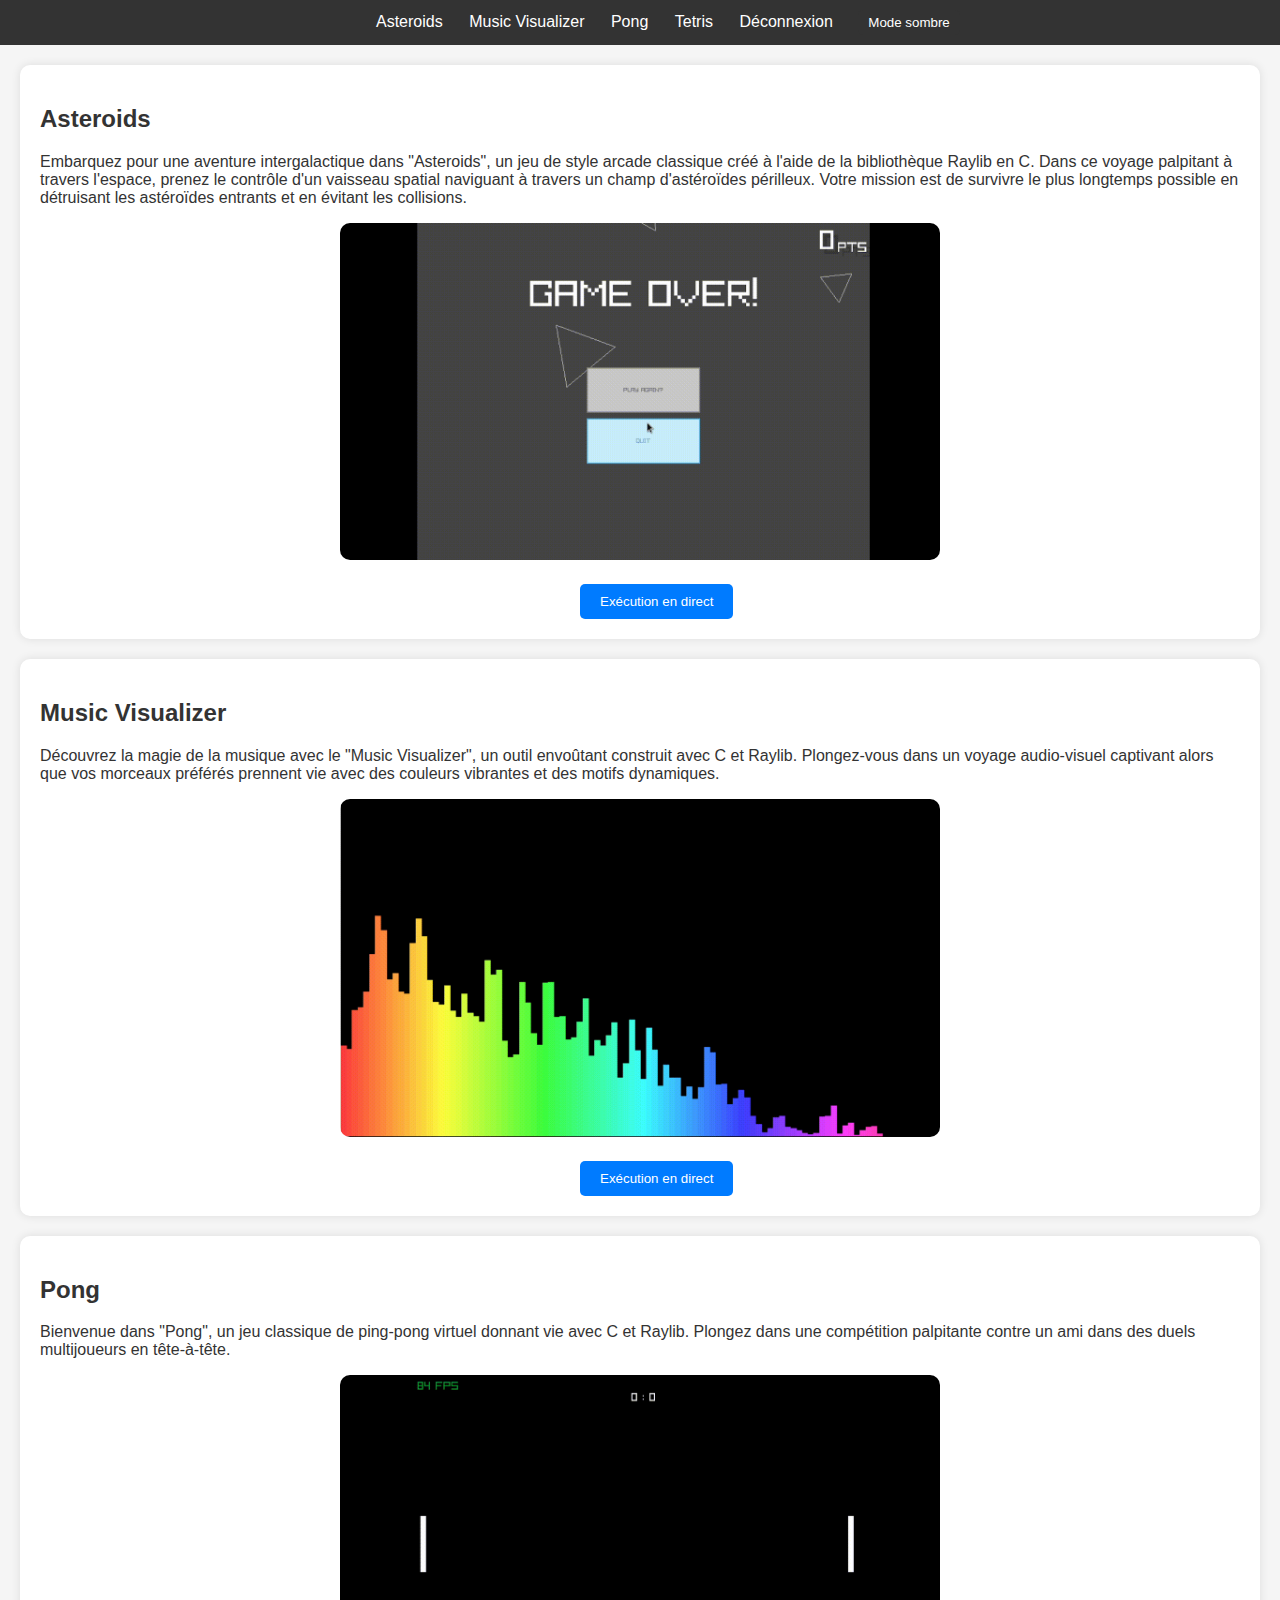
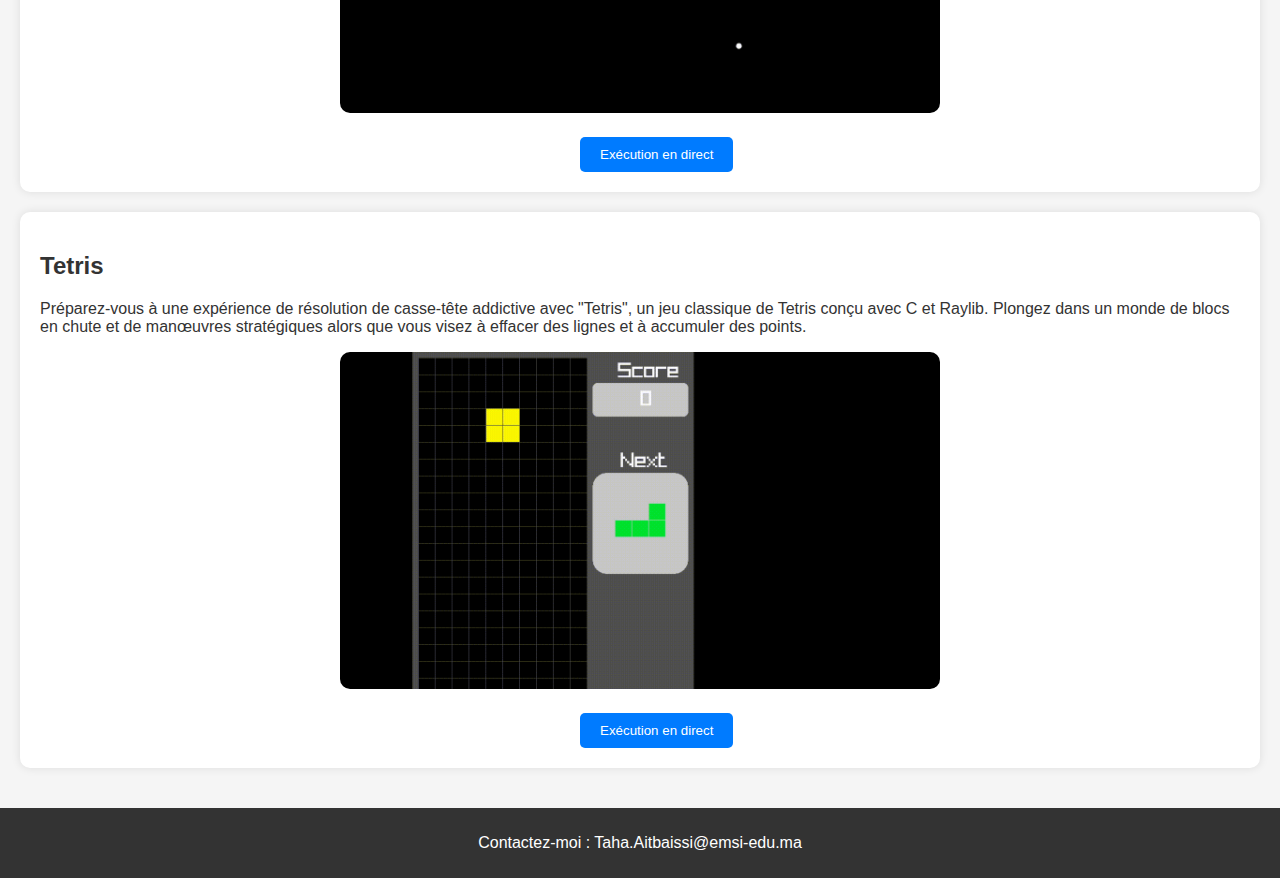
==== index.html @ 4866e535 "initial commit" ====
<!DOCTYPE html>
<html lang="fr">
<head>
    <meta charset="UTF-8">
    <meta name="viewport" content="width=device-width, initial-scale=1.0">
    <title>Mon Portfolio</title>
    <link rel="stylesheet" href="style.css">
</head>
<body>
    <header>
        <nav>
            <ul>
                <li><a href="#asteroids">Asteroids</a></li>
                <li><a href="#music-visualizer">Music Visualizer</a></li>
                <li><a href="#pong">Pong</a></li>
                <li><a href="#tetris">Tetris</a></li>
                <li><a href="test.html">Déconnexion</a></li>
                <li><button id="dark-mode-toggle">Mode sombre</button></li>
            </ul>
        </nav>
    </header>

    <main>
        <section id="asteroids" class="project">
            <h2>Asteroids</h2>
            <p>Embarquez pour une aventure intergalactique dans "Asteroids", 
                un jeu de style arcade classique créé à l'aide de la bibliothèque Raylib en C. 
                Dans ce voyage palpitant à travers l'espace, 
                prenez le contrôle d'un vaisseau spatial naviguant à travers un champ d'astéroïdes périlleux. 
                Votre mission est de survivre le plus longtemps possible 
                en détruisant les astéroïdes entrants et en évitant les collisions.</p>
            <img src="./media/asteroids.gif" alt="Asteroids Gameplay"><br>
            <button onclick="location.href='./projects/astroids/asteroids.html'">Exécution en direct</button>
        </section>

        <section id="music-visualizer" class="project">
            <h2>Music Visualizer</h2>
            <p>Découvrez la magie de la musique avec le "Music Visualizer", 
                un outil envoûtant construit avec C et Raylib. 
                Plongez-vous dans un voyage audio-visuel captivant alors que vos morceaux préférés 
                prennent vie avec des couleurs vibrantes et des motifs dynamiques.</p>
            <img src="./media/musi.gif" alt="Music Visualizer Showcase"><br>
            <button onclick="location.href='./projects/musi/musi.html'">Exécution en direct</button>
        </section>

        <section id="pong" class="project">
            <h2>Pong</h2>
            <p>Bienvenue dans "Pong", 
                un jeu classique de ping-pong virtuel donnant vie avec C et Raylib. 
                Plongez dans une compétition palpitante contre un ami dans des duels multijoueurs en tête-à-tête.</p>
            <img src="./media/pong.gif" alt="Pong Gameplay"><br>
            <button onclick="location.href='./projects/pong/pong.html'">Exécution en direct</button>
        </section>

        <section id="tetris" class="project">
            <h2>Tetris</h2>
            <p>Préparez-vous à une expérience de résolution de casse-tête addictive avec "Tetris",
                un jeu classique de Tetris conçu avec C et Raylib. 
                Plongez dans un monde de blocs en chute et de manœuvres stratégiques 
                alors que vous visez à effacer des lignes et à accumuler des points.</p>
            <img src="./media/tetris.gif" alt="Tetris Gameplay"><br>
            <button onclick="location.href='./projects/tetris/tetris.html'">Exécution en direct</button>
        </section>
    </main>

    <footer>
        <p>Contactez-moi : Taha.Aitbaissi@emsi-edu.ma</p>
    </footer>

    <button id="scroll-to-top">Top</button>

    <script src="script.js"></script>
</body>
</html>
---- style.css ----
body {
    font-family: Arial, sans-serif;
    background-color: #f5f5f5;
    color: #333;
    margin: 0;
    padding: 0;
    transition: background-color 0.3s, color 0.3s;
}

header{
    background-color: #333;
    color: #fff;
    padding: 10px 20px;
    display: flex;
}

nav ul {
    list-style-type: none;
    margin: 0;
    padding: 0;
    margin-left: 355px;
}

nav ul li {
    display: inline;
    margin-right: 20px;
}

nav ul li a {
    color: #fff;
    text-decoration: none;
    border: 1px solid transparent; /* Add border to buttons */
}

nav ul li a:hover {
    background-color: #555;
    border-color: #fff; /* Change border color on hover */
}


main {
    padding: 20px;
}

section.project {
    background-color: #fff;
    padding: 20px;
    margin-bottom: 20px;
    border-radius: 10px;
    box-shadow: 0 0 10px rgba(0, 0, 0, 0.1);
    transition: background-color 0.3s, color 0.3s;
}

section.project button {   
    background-color: #007bff;
    color: #fff;
    border: none;
    padding: 10px 20px; /* Increased padding for a bigger button */
    border-radius: 5px;
    cursor: pointer;
    transition: background-color 0.3s, color 0.3s;
    margin-top: 20px;
    margin-left: 540px;
}

section.project button:hover {
    background-color: #0056b3;
}

.project img {
    width: 50%;
    border-radius: 10px;
    margin-left: 300px;
    align-items: center;

}

.dark-mode section.project {
    background-color: #444;
    color: #fff;
}

.dark-mode {
    background-color: #222;
    color: #fff;
}

footer {
    background-color: #333;
    color: #fff;
    padding: 10px 0;
    text-align: center;
}

#scroll-to-top {
    position: fixed;
    bottom: 20px;
    right: 20px;
    background-color: #007bff;
    color: #fff;
    border: none;
    border-radius: 50%;
    width: 50px;
    height: 50px;
    font-size: 15px;
    line-height: 50px;
    text-align: center;
    cursor: pointer;
    display: none;
}

#dark-mode-toggle {
    background-color: #333;
    color: #fff;
    border: none;
    padding: 5px 10px;
    border-radius: 5px;
    cursor: pointer;
    transition: background-color 0.3s, color 0.3s;
}

#dark-mode-toggle:hover {
    background-color: #555;
    border-color: #fff;
}
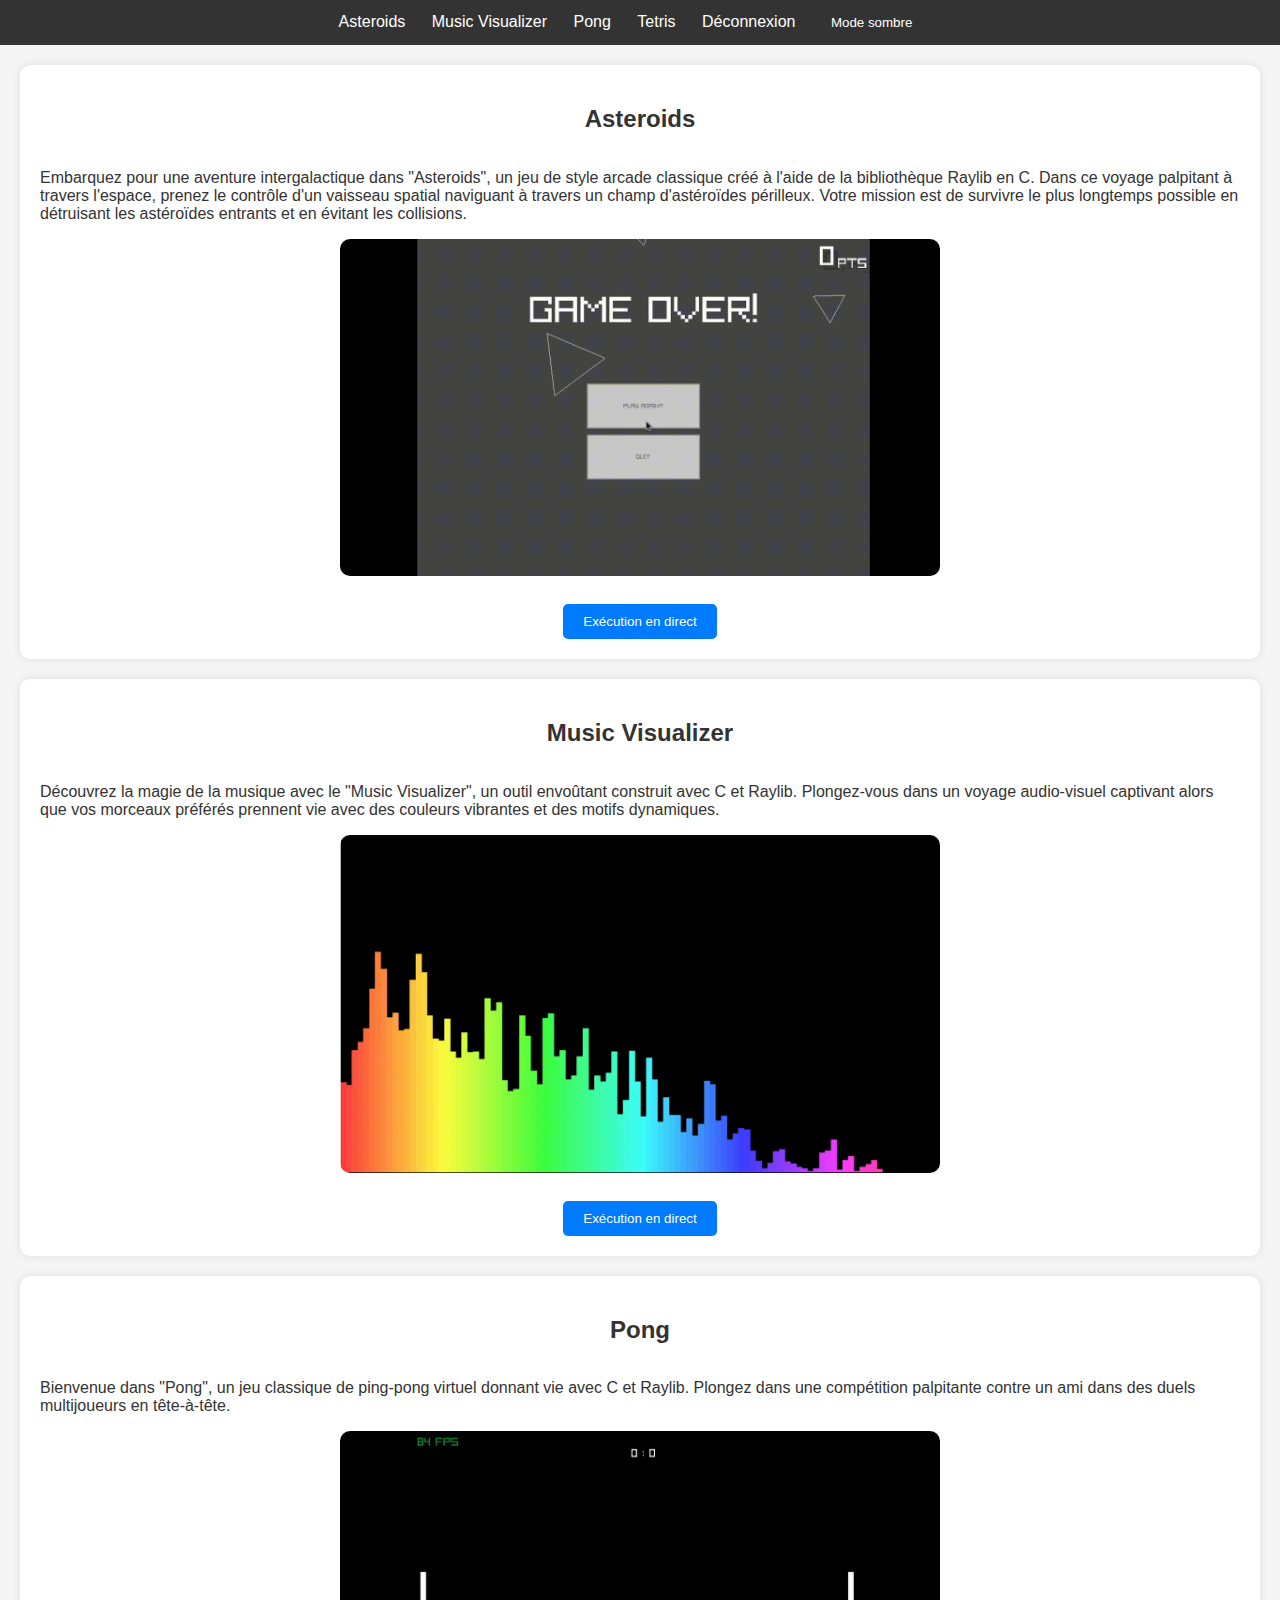
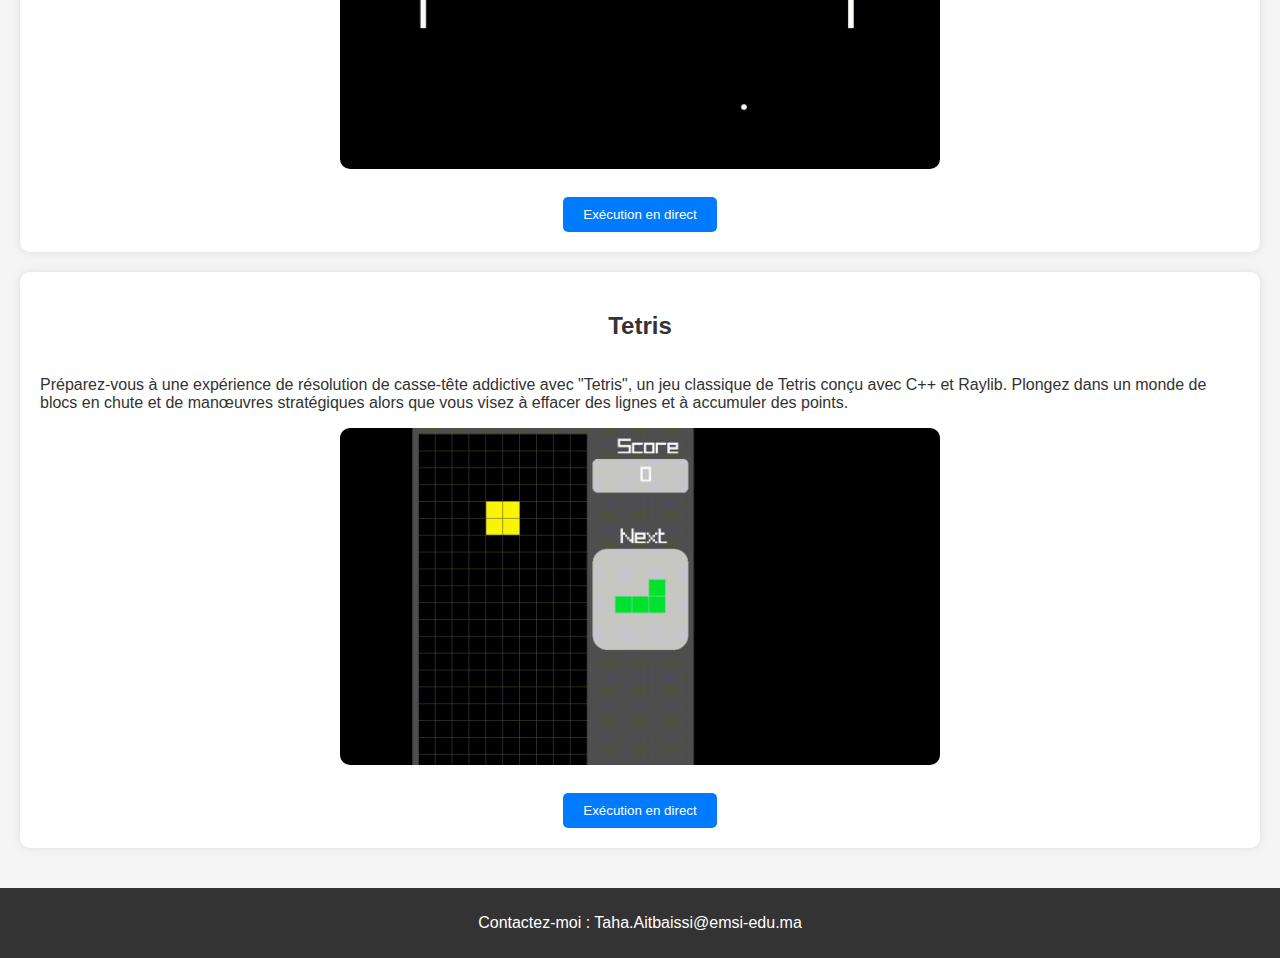
==== commit 4b62f8c4: "fixed layout" ====
--- a/index.html
+++ b/index.html
@@ -55,7 +55,7 @@
         <section id="tetris" class="project">
             <h2>Tetris</h2>
             <p>Préparez-vous à une expérience de résolution de casse-tête addictive avec "Tetris",
-                un jeu classique de Tetris conçu avec C et Raylib. 
+                un jeu classique de Tetris conçu avec C++ et Raylib. 
                 Plongez dans un monde de blocs en chute et de manœuvres stratégiques 
                 alors que vous visez à effacer des lignes et à accumuler des points.</p>
             <img src="./media/tetris.gif" alt="Tetris Gameplay"><br>
--- a/style.css
+++ b/style.css
@@ -12,13 +12,16 @@
     color: #fff;
     padding: 10px 20px;
     display: flex;
+    flex-direction: column;
+    justify-content: end;
+    align-items: center;
 }
 
 nav ul {
     list-style-type: none;
     margin: 0;
     padding: 0;
-    margin-left: 355px;
+    margin-left: auto;
 }
 
 nav ul li {
@@ -29,12 +32,12 @@
 nav ul li a {
     color: #fff;
     text-decoration: none;
-    border: 1px solid transparent; /* Add border to buttons */
+    border: 1px solid transparent;
 }
 
 nav ul li a:hover {
     background-color: #555;
-    border-color: #fff; /* Change border color on hover */
+    border-color: #fff;
 }
 
 
@@ -42,40 +45,42 @@
     padding: 20px;
 }
 
-section.project {
+.project {
     background-color: #fff;
     padding: 20px;
     margin-bottom: 20px;
     border-radius: 10px;
     box-shadow: 0 0 10px rgba(0, 0, 0, 0.1);
     transition: background-color 0.3s, color 0.3s;
+    display: flex;
+    flex-direction: column;
+    justify-content:end;
+    align-items: center;
 }
 
-section.project button {   
+.project button {   
     background-color: #007bff;
     color: #fff;
     border: none;
-    padding: 10px 20px; /* Increased padding for a bigger button */
+    padding: 10px 20px;
     border-radius: 5px;
+    margin-top: 10px;
     cursor: pointer;
     transition: background-color 0.3s, color 0.3s;
-    margin-top: 20px;
-    margin-left: 540px;
+    
 }
 
-section.project button:hover {
+.project button:hover {
     background-color: #0056b3;
 }
 
 .project img {
     width: 50%;
     border-radius: 10px;
-    margin-left: 300px;
     align-items: center;
-
 }
 
-.dark-mode section.project {
+.dark-mode .project {
     background-color: #444;
     color: #fff;
 }
